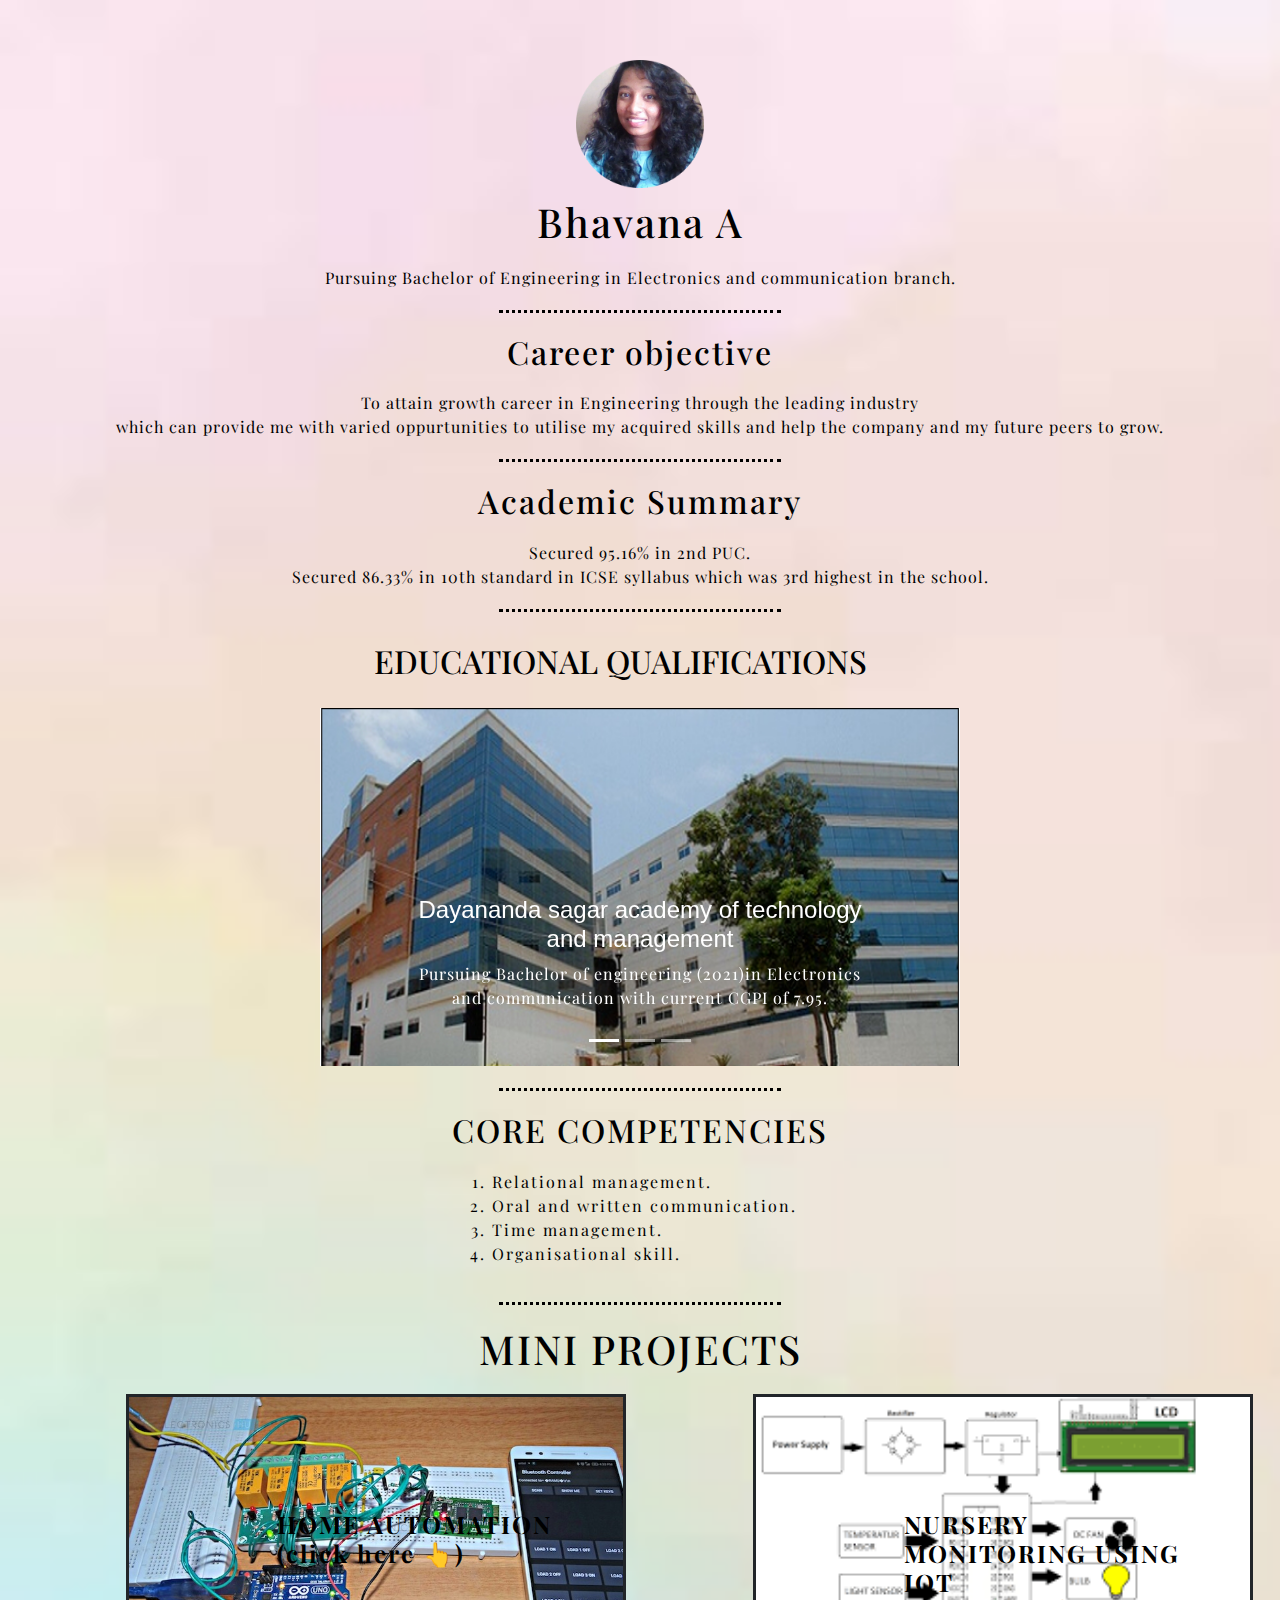
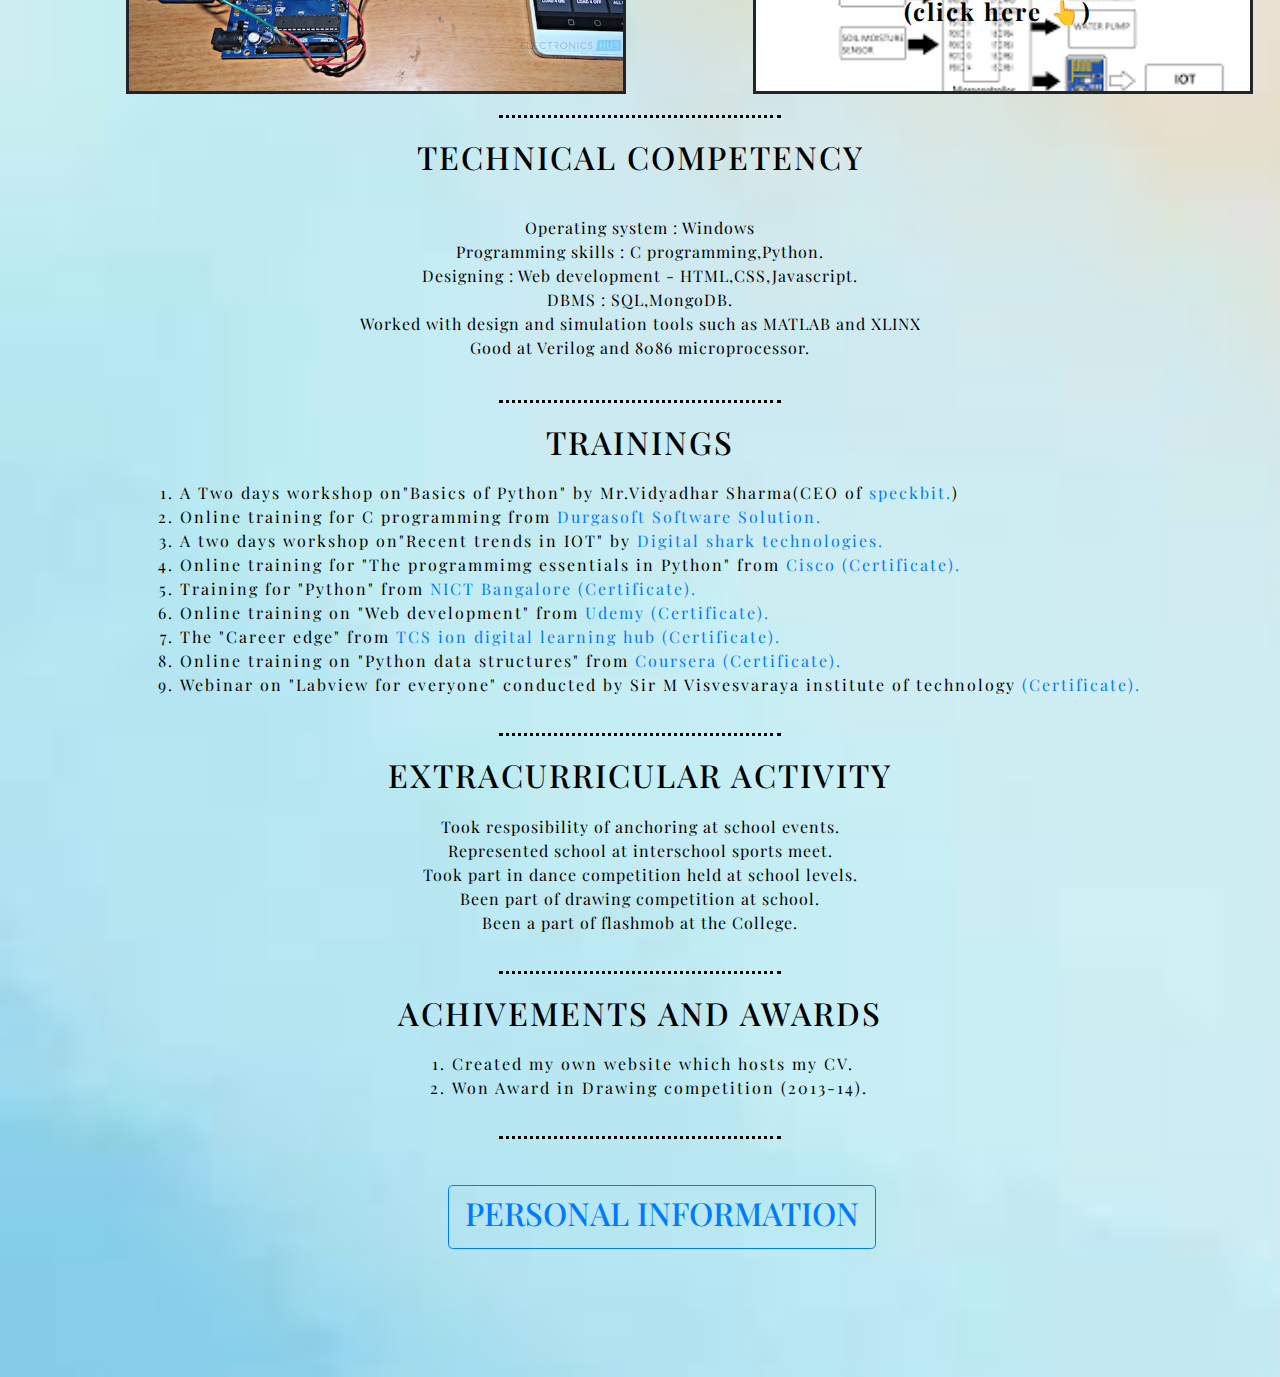
==== index.html @ 12e182a4 "add initial files" ====
<!DOCTYPE html>
<html lang="en" dir="ltr">

<head>
  <link rel="stylesheet" href="styles.css">
  <link rel="stylesheet" href="https://stackpath.bootstrapcdn.com/bootstrap/4.5.0/css/bootstrap.min.css" integrity="sha384-9aIt2nRpC12Uk9gS9baDl411NQApFmC26EwAOH8WgZl5MYYxFfc+NcPb1dKGj7Sk" crossorigin="anonymous">
  <link href="https://fonts.googleapis.com/css2?family=Playfair+Display&display=swap" rel="stylesheet">
  <link href="https://fonts.googleapis.com/css2?family=Bentham&display=swap" rel="stylesheet">
  <meta charset="utf-8">
  <meta name="viewport" content="width=device-width, initial-scale=1">
  <meta http-equiv="Content-Security-Policy" content=" default-src 'self' connect-src https://yourdomain.com style-src 'self' script-src 'self' media-src *;" />
  <title>My CV</title>
</head>

<body class="body">

  <img class="profilepic" style="max-width:100%;height:auto;" src="image/circle-cropped.JPG" alt="bhavana" />
  <h1 class="project">Bhavana A</h1>
  <p>
    Pursuing Bachelor of Engineering in Electronics and communication branch.<br />
  </p>
  <hr class="line" />
  <h2 class="project"> Career objective</h2>
  <p>
    To attain growth career in Engineering through the leading industry<br />
    which can provide me with varied oppurtunities to utilise my acquired skills and help the company and my future peers to grow.
  </p>
  <hr class="line" />
  <h2 class="project">Academic Summary</h2>
  <p>
    Secured 95.16% in 2nd PUC.<br />
    Secured 86.33% in 10th standard in ICSE syllabus which was 3rd highest in the school.
  </p>
  <hr class="line" />
  <h2 class="edu">EDUCATIONAL QUALIFICATIONS</h2>
  <link rel="stylesheet" href="https://maxcdn.bootstrapcdn.com/bootstrap/4.0.0/css/bootstrap.min.css" integrity="sha384-Gn5384xqQ1aoWXA+058RXPxPg6fy4IWvTNh0E263XmFcJlSAwiGgFAW/dAiS6JXm" crossorigin="anonymous">
  <script src="https://code.jquery.com/jquery-3.2.1.slim.min.js" integrity="sha384-KJ3o2DKtIkvYIK3UENzmM7KCkRr/rE9/Qpg6aAZGJwFDMVNA/GpGFF93hXpG5KkN" crossorigin="anonymous"></script>
  <script src="https://cdnjs.cloudflare.com/ajax/libs/popper.js/1.12.9/umd/popper.min.js" integrity="sha384-ApNbgh9B+Y1QKtv3Rn7W3mgPxhU9K/ScQsAP7hUibX39j7fakFPskvXusvfa0b4Q" crossorigin="anonymous"></script>
  <script src="https://maxcdn.bootstrapcdn.com/bootstrap/4.0.0/js/bootstrap.min.js" integrity="sha384-JZR6Spejh4U02d8jOt6vLEHfe/JQGiRRSQQxSfFWpi1MquVdAyjUar5+76PVCmYl" crossorigin="anonymous"></script>
  <div id="carouselExampleIndicators" class="carousel slide" data-ride="carousel">
    <ol class="carousel-indicators">
      <li data-target="#carouselExampleIndicators" data-slide-to="0" class="active"></li>
      <li data-target="#carouselExampleIndicators" data-slide-to="1"></li>
      <li data-target="#carouselExampleIndicators" data-slide-to="2"></li>
    </ol>
    <div class="carousel-inner">
      <div class="carousel-item active">
        <img class="d-block w-100" src="image/new dsatm.JPG" alt="First slide">
        <div class="carousel-caption d-none d-md-block">
          <h4> Dayananda sagar academy of technology and management </h4>
          <p class="info">Pursuing Bachelor of engineering (2021)in Electronics and communication with current CGPI of 7.95.</p>
        </div>
      </div>
      <div class="carousel-item">
        <img class="d-block w-100" src="image/rsz_img_20200606_145028.JPG" alt="Second slide">
        <div class="carousel-caption d-none d-md-block">
          <h4> BGS PU COLLEGE </h4>
          <p class="info">
            Completed 2nd PU with 95.16% under karnataka state PU board in the year 2017.
          </p>
        </div>
      </div>
      <div class="carousel-item">
        <img class="d-block w-100" src="image/vpsfinal.JPG" alt="Third slide">
        <div class="carousel-caption d-none d-md-block">
          <p class="info">
            Completed 10th standard with 86.33% under Indian Certificate of Secondary Education(ICSE) in the year 2015.
          </p>
        </div>
      </div>
    </div>
    <a class="carousel-control-prev" href="/carouselExampleIndicators" role="button" data-slide="prev">
      <span class="carousel-control-prev-icon" aria-hidden="true"></span>
      <span class="sr-only">Previous</span>
    </a>
    <a class="carousel-control-next" href="/carouselExampleIndicators" role="button" data-slide="next">
      <span class="carousel-control-next-icon" aria-hidden="true"></span>
      <span class="sr-only">Next</span>
    </a>
  </div>
  <hr class="line" />
  <div class="trainings">
    <h2 class="project">CORE COMPETENCIES</h2>
    <ol>
      <li>
        Relational management.
      </li>
      <li>
        Oral and written communication.
      </li>
      <li>
        Time management.
      </li>
      <li>
        Organisational skill.
      </li>
    </ol>
  </div>
  <hr class="line" />
  <h1 class="project"> MINI PROJECTS</h1>
  <table style="width=100%">
    <tr>
      <td>
        <div class="home">
          <a class="anchor" href="HOME AUTOMATION.HTML">
            <h4 class="heading anchor">HOME AUTOMATION
              <br />(click here &#128070;)
            </h4>
          </a>
      </td>
      </div>
      <td>
        <div class="nursery">
          <a class="anchor" href="nursery monitoring.html">
            <h4 class="heading anchor">NURSERY MONITORING USING IOT <br />(click here &#128070;)</h4>
          </a>
      </td>
      </div>
    </tr>
  </table>
  <hr class="line" />
  <h2 class="project">TECHNICAL COMPETENCY</h2>
  <p class="career">
    Operating system : Windows<br />
    Programming skills : C programming,Python.<br />
    Designing : Web development - HTML,CSS,Javascript.<br />
    DBMS : SQL,MongoDB.<br />
    Worked with design and simulation tools such as MATLAB and XLINX<br />
    Good at Verilog and 8086 microprocessor.
  </p>
  <hr class="line" />
  <h2 class="project">TRAININGS</h2>
  <div class="trainings">
    <ol>
      <li>
        A Two days workshop on"Basics of Python" by Mr.Vidyadhar Sharma(CEO of <a class="anchor" href="https://www.speckbit.com/"> speckbit.</a>)
      </li>
      <li>
        Online training for C programming from <a class="anchor" href="http://www.durgasoft.com/">Durgasoft Software Solution.</a>
      </li>
      <li>
        A two days workshop on"Recent trends in IOT" by <a class="anchor" href="http://www.digitalshark.in/">Digital shark technologies.</a>
      </li>
      <li>
        Online training for "The programmimg essentials in Python" from <a class="anchor" href="https://www.cisco.com/c/en_in/index.html">Cisco<a class="anchor" href="cisco.html"> (Certificate).</a></a>
      </li>
      <li>
        Training for "Python" from <a class="anchor" href="https://www.nict.co.in/">NICT Bangalore</a><a class="anchor" href="NICT.html"> (Certificate).</a>
      </li>
      <li>
        Online training on "Web development" from <a class="anchor" href="https://www.udemy.com/">Udemy</a><a class="anchor" href="udemy.html"> (Certificate).</a>
      </li>
      <li>
        The "Career edge" from <a class="anchor" href="https://www.tcsion.com/LX/login">TCS ion digital learning hub</a><a class="anchor" class="anchor" href="tcs.html"> (Certificate).</a>
      </li>
      <li>
        Online training on "Python data structures" from <a class="anchor" href="https://www.coursera.org/">Coursera</a><a class="anchor" href="coursera.html"> (Certificate).</a>
      </li>
      <li>
        Webinar on "Labview for everyone" conducted by Sir M Visvesvaraya institute of technology<a class="anchor" href="labview.html"> (Certificate).</a>
      </li>
    </ol>
  </div>
  <hr class="line" />
  <h2 class="project">EXTRACURRICULAR ACTIVITY</h2>
  <div class="trainings">
    <p>
      Took resposibility of anchoring at school events.<br />
      Represented school at interschool sports meet.<br />
      Took part in dance competition held at school levels.<br />
      Been part of drawing competition at school.<br />
      Been a part of flashmob at the College.
    </p>
  </div>
  <hr class="line" />
  <h2 class="project">ACHIVEMENTS AND AWARDS</h2>
  <div class="trainings">
    <ol>
      <li>
        Created my own website which hosts my CV.
      </li>
      <li>
        Won Award in Drawing competition (2013-14).
      </li>
    </ol>
  </div>
  <hr class="line" />
  <button type="button" id="bttn" class=" btn btn-outline-primary  btn-lg"><a class="anchor" href="personal_info.html">
      <h2>PERSONAL INFORMATION</h2>
    </a></button>

</body>

</html>
---- styles.css ----
#bttn {
    font-family: 'Playfair Display', serif;
    color: black;
    margin: 2% 10% 10% 35%;
}


.profilepic {
  display: block;
  margin-left: auto;
  margin-right: auto;
  width: 10%;
  padding-top: 60px;
  padding-bottom: 10px;

}


.carousel-item {
  height: 30%;
  width: 60%;
}

.edu {
  color: black;
  padding: 10px 70px 10px 30px;
  text-align: center;
  font-family: 'Playfair Display', serif;
  padding-bottom: 20px;
}

.career {
  font-family: 'Playfair Display', serif;
  color: black;
  text-align: center;
  padding-top: 20px;
  padding-bottom: 20px;
}

.core-1 {
  font-family: 'Playfair Display', serif;
  letter-spacing: 2px;
  font-weight: 800;
  text-align: center;
  border-style: solid;
  border-color: white;
  border-width: medium;
  margin: 15% 30% 10% 30%;
  background-color: #ffaaa6;
  padding: 2% ;
  }

  .hi{
    font-weight: 800;
    color: #521168;
  }
.pi
{
  background-image: radial-gradient(#ffdfdf, #fbc1bc);
}

.anchor:hover{
  color: #d45079;
  text-decoration:none;
}

.home {
  background-image: url("image/Arduino-Home-Automation-1.JPG");
  background-size: cover;
  font-family: 'Playfair Display', serif;
  height: 300px;
  width: 500px;
  margin: auto 40% auto 25%;
  border: 3px solid;
  letter-spacing: 2px;

}

.nursery {
  background-image: url("image/download-iot.JPG");
  background-size: cover;
  font-family: 'Playfair Display', serif;
  height: 300px;
  width: 500px;
  margin: auto 50% auto 50%;
  border: 3px solid;
  letter-spacing: 2px;
}

.project {
  font-family: 'Playfair Display', serif;
  text-align: center;
  text-decoration: none;
  color: black;
  margin: auto;
  padding-bottom: 20px;
  letter-spacing: 2px;
}

.trainings {
  font-family: 'Playfair Display', serif;
  color: black;
  letter-spacing: 2px;
  text-align: left;
  display: table;
  margin: 0 auto;
}

.train {
  font-family: 'Playfair Display', serif;
  color: black;
  letter-spacing: 2px;
  text-align: center;
  display: table;
  margin: 0 auto;
}

.line {
  border-color: black;
  border-width: 3px;
  border-style: dotted none none;
  display: block;
  width: 22%;
  margin-top: 20px;
  margin-bottom: 20px;
}

.certificate {
  padding: 2% 10% 2% 18%;
}

.info {
  color: white;
}

.heading{
  color:black ;
  font-weight: bolder;
  font-family: 'Playfair Display', serif;
  padding: 23% 10% 70% 30%;
}
.carousel {
  width: 640px;
  height: 360px;
  margin: auto;
}
.image{
  margin:1% 30% 1% 30%;
  height: 300px;
  width: 500px;
}

h1 {
  font-family: 'Playfair Display', serif;
  color: black;
  text-align: center;
}

p {
  font-family: 'Playfair Display', serif;
  color: black;
  text-align: center;
  letter-spacing: 1px;
  text-decoration: none;
}

.body {
  background-image: url("image/60320387-abstract-colorful-watercolor-background-soft-pastel-wash.JPG");
  background-size: cover;
}
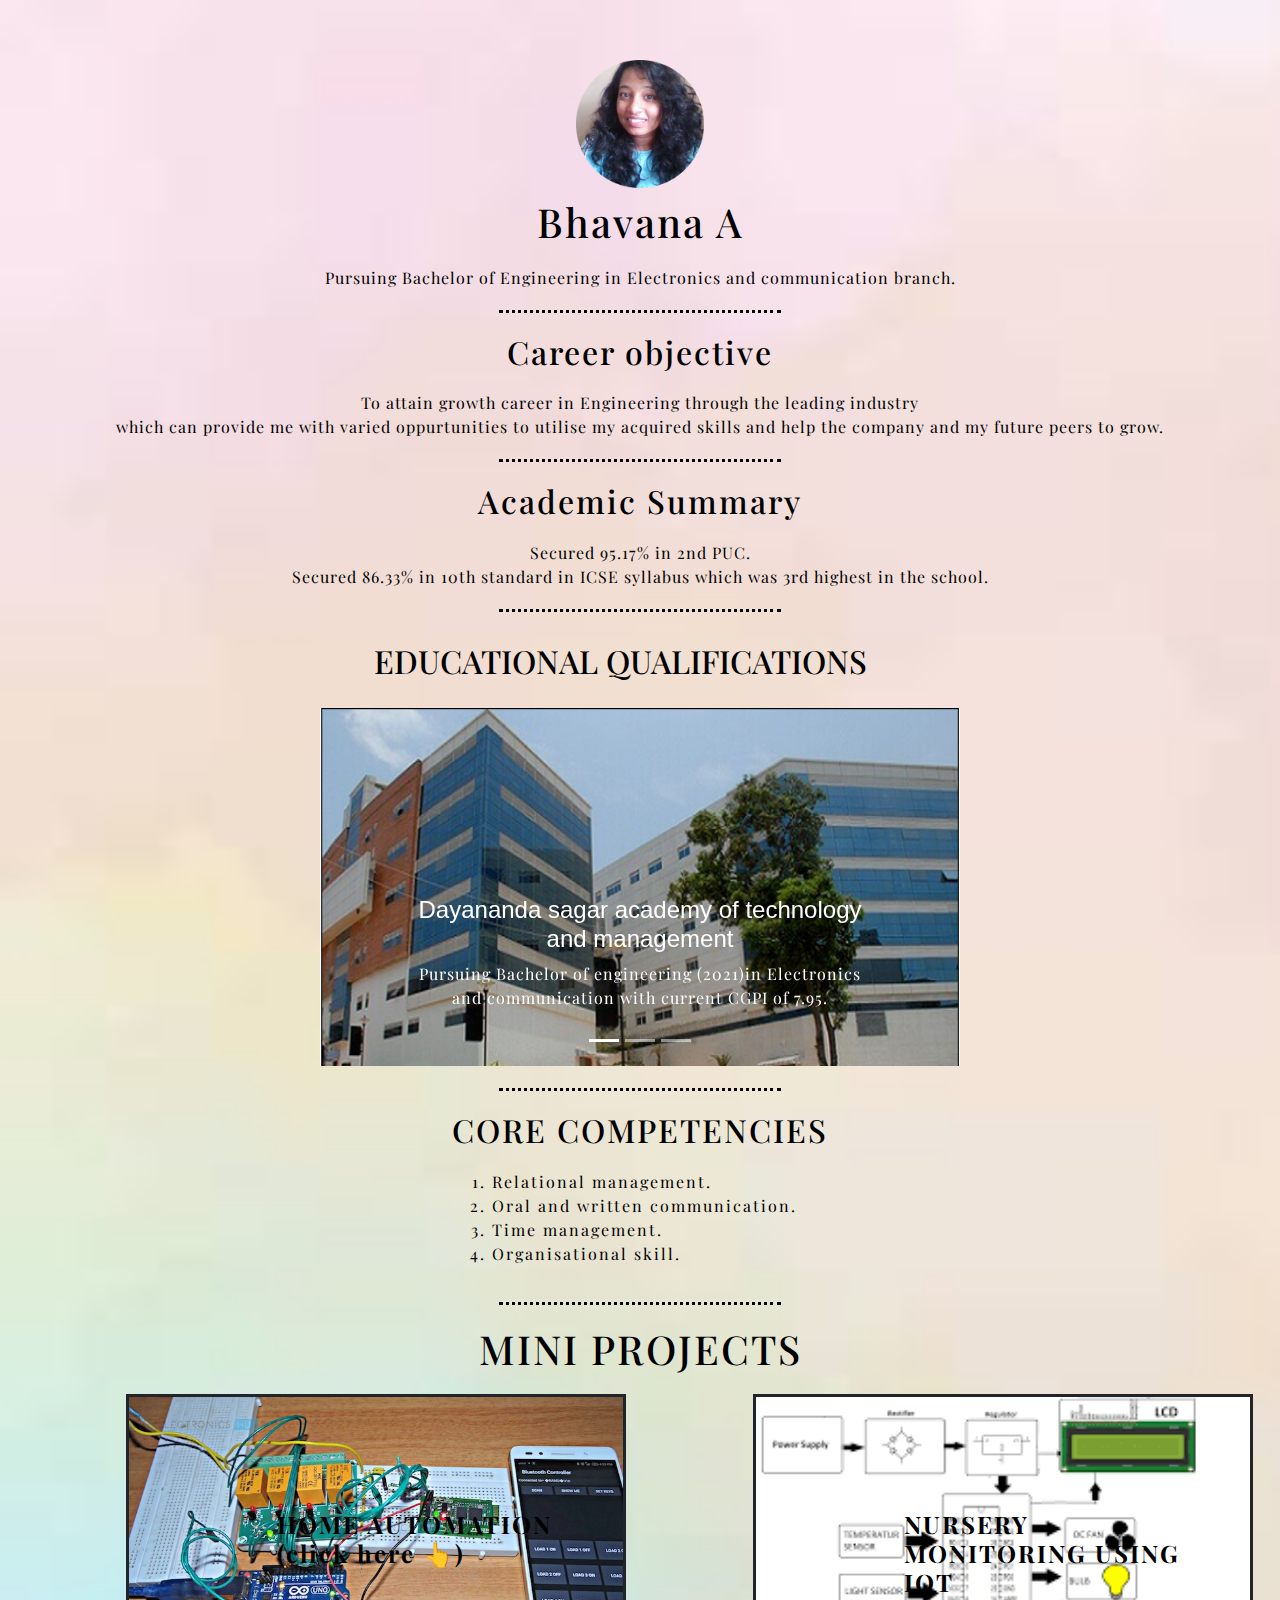
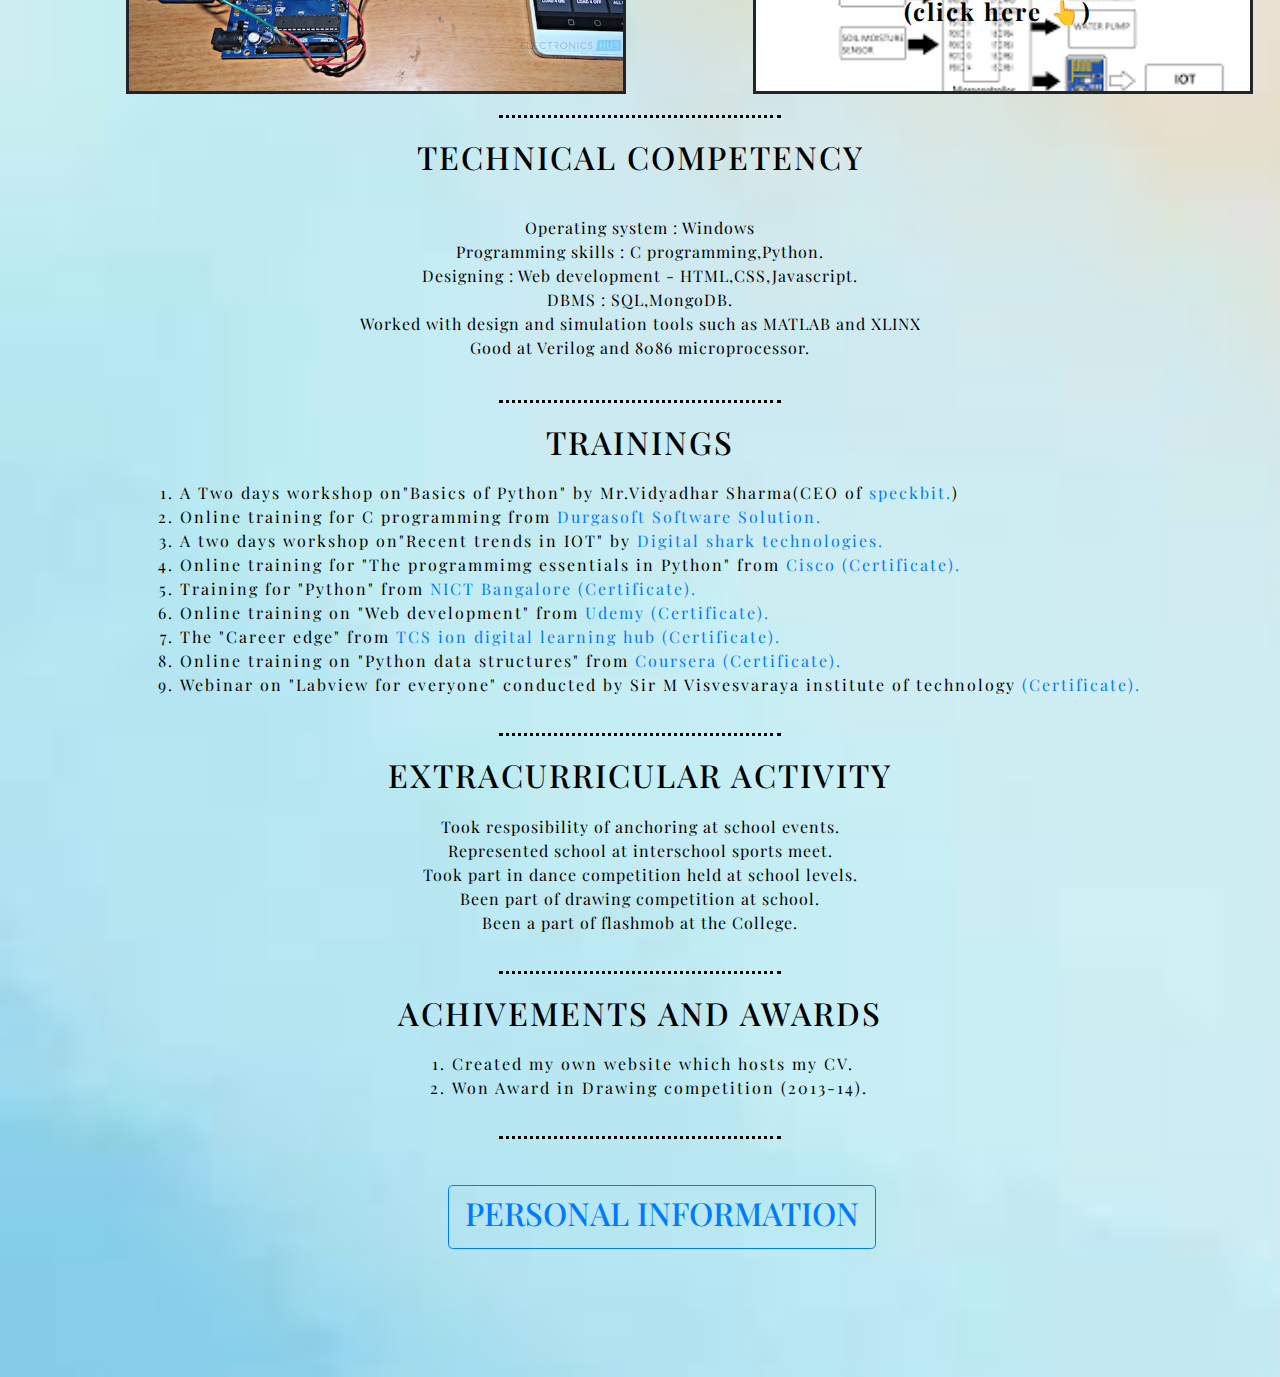
==== commit 6649a30f: "Update index.html" ====
--- a/index.html
+++ b/index.html
@@ -28,7 +28,7 @@
   <hr class="line" />
   <h2 class="project">Academic Summary</h2>
   <p>
-    Secured 95.16% in 2nd PUC.<br />
+    Secured 95.17% in 2nd PUC.<br />
     Secured 86.33% in 10th standard in ICSE syllabus which was 3rd highest in the school.
   </p>
   <hr class="line" />
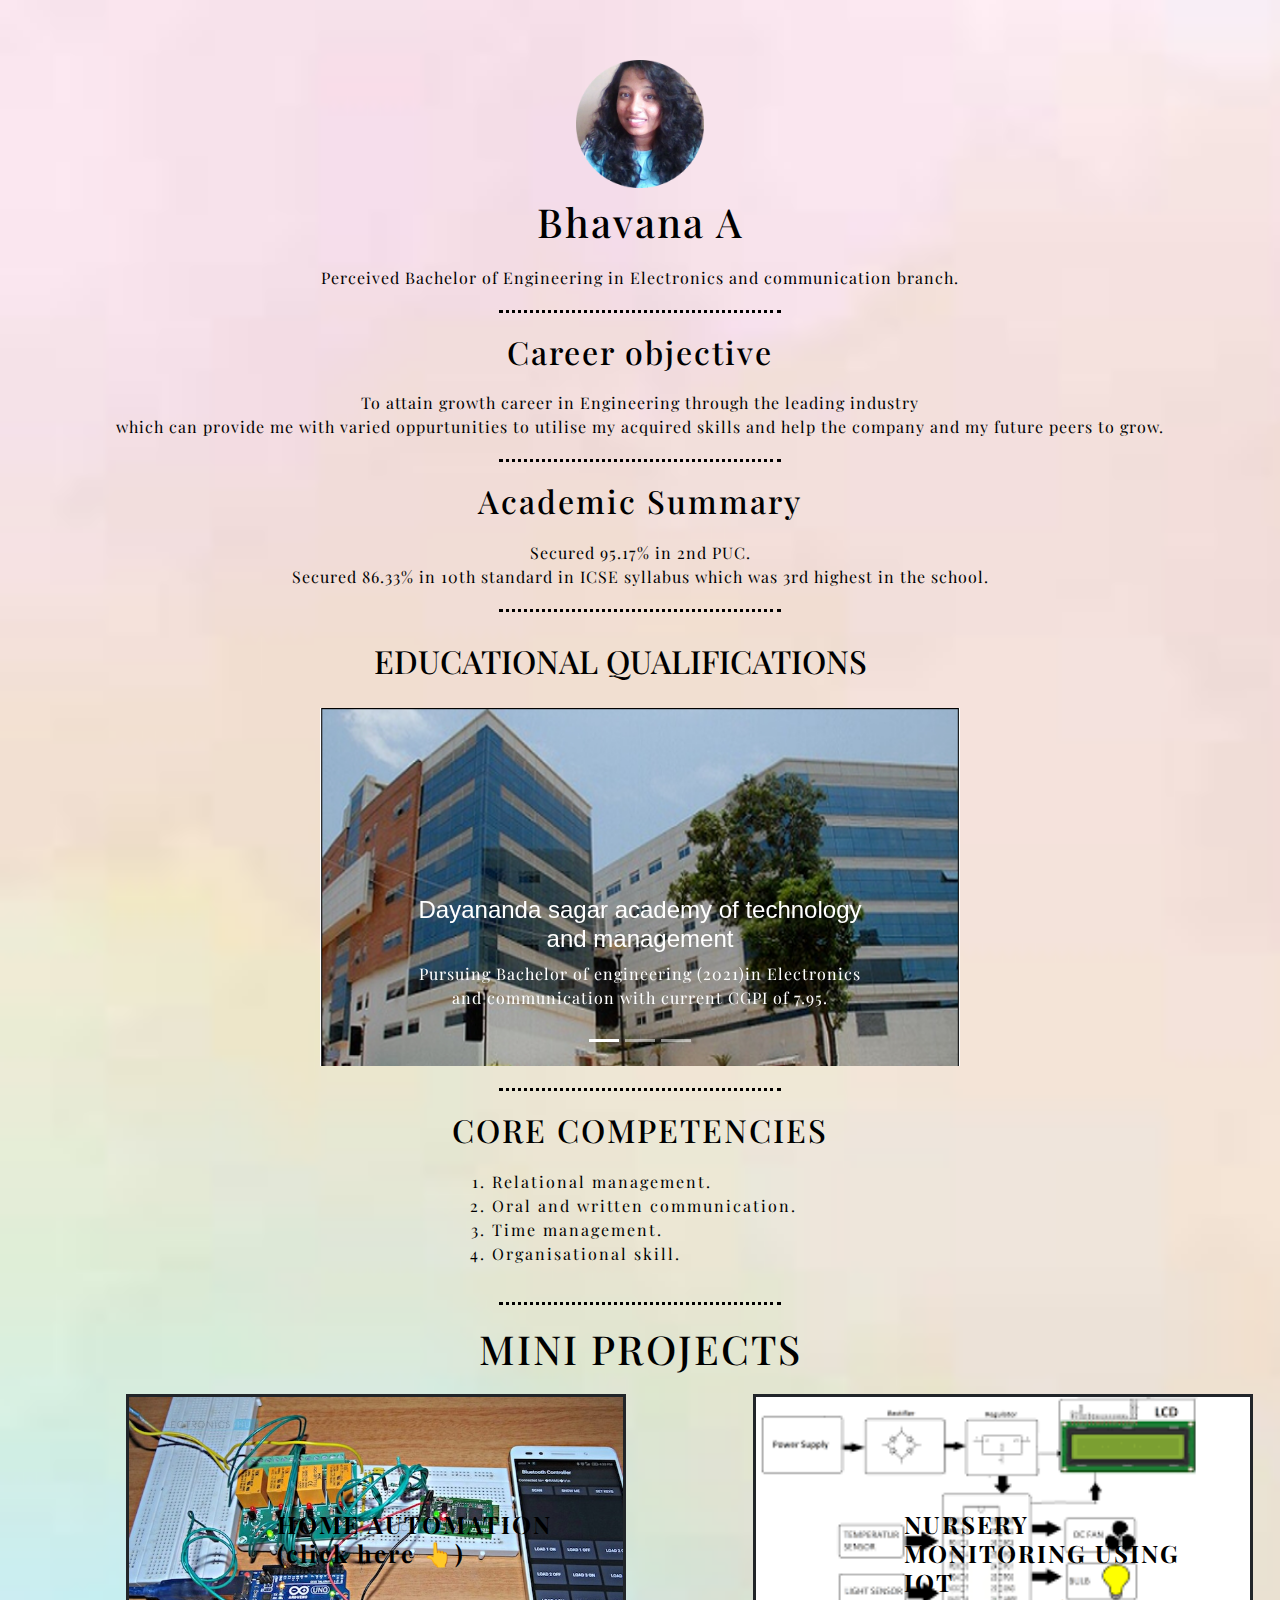
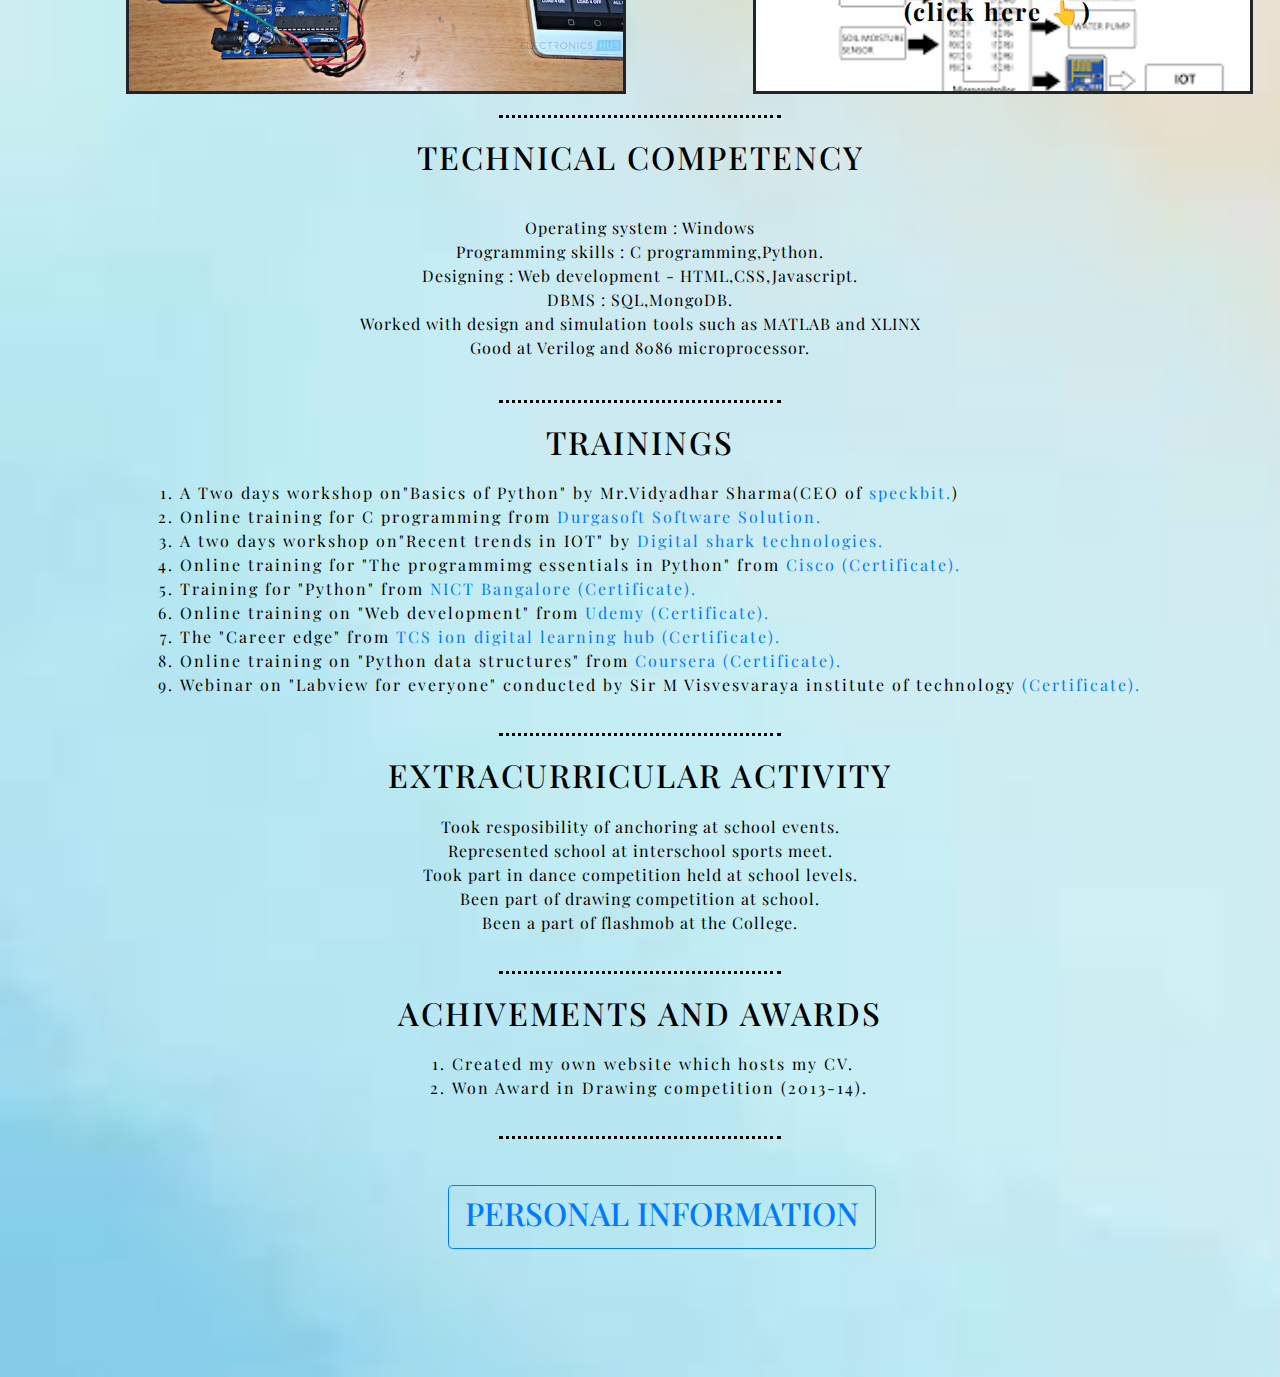
==== commit b883de45: "marked BE as perceived" ====
--- a/index.html
+++ b/index.html
@@ -17,7 +17,7 @@
   <img class="profilepic" style="max-width:100%;height:auto;" src="image/circle-cropped.JPG" alt="bhavana" />
   <h1 class="project">Bhavana A</h1>
   <p>
-    Pursuing Bachelor of Engineering in Electronics and communication branch.<br />
+    Perceived Bachelor of Engineering in Electronics and communication branch.<br />
   </p>
   <hr class="line" />
   <h2 class="project"> Career objective</h2>
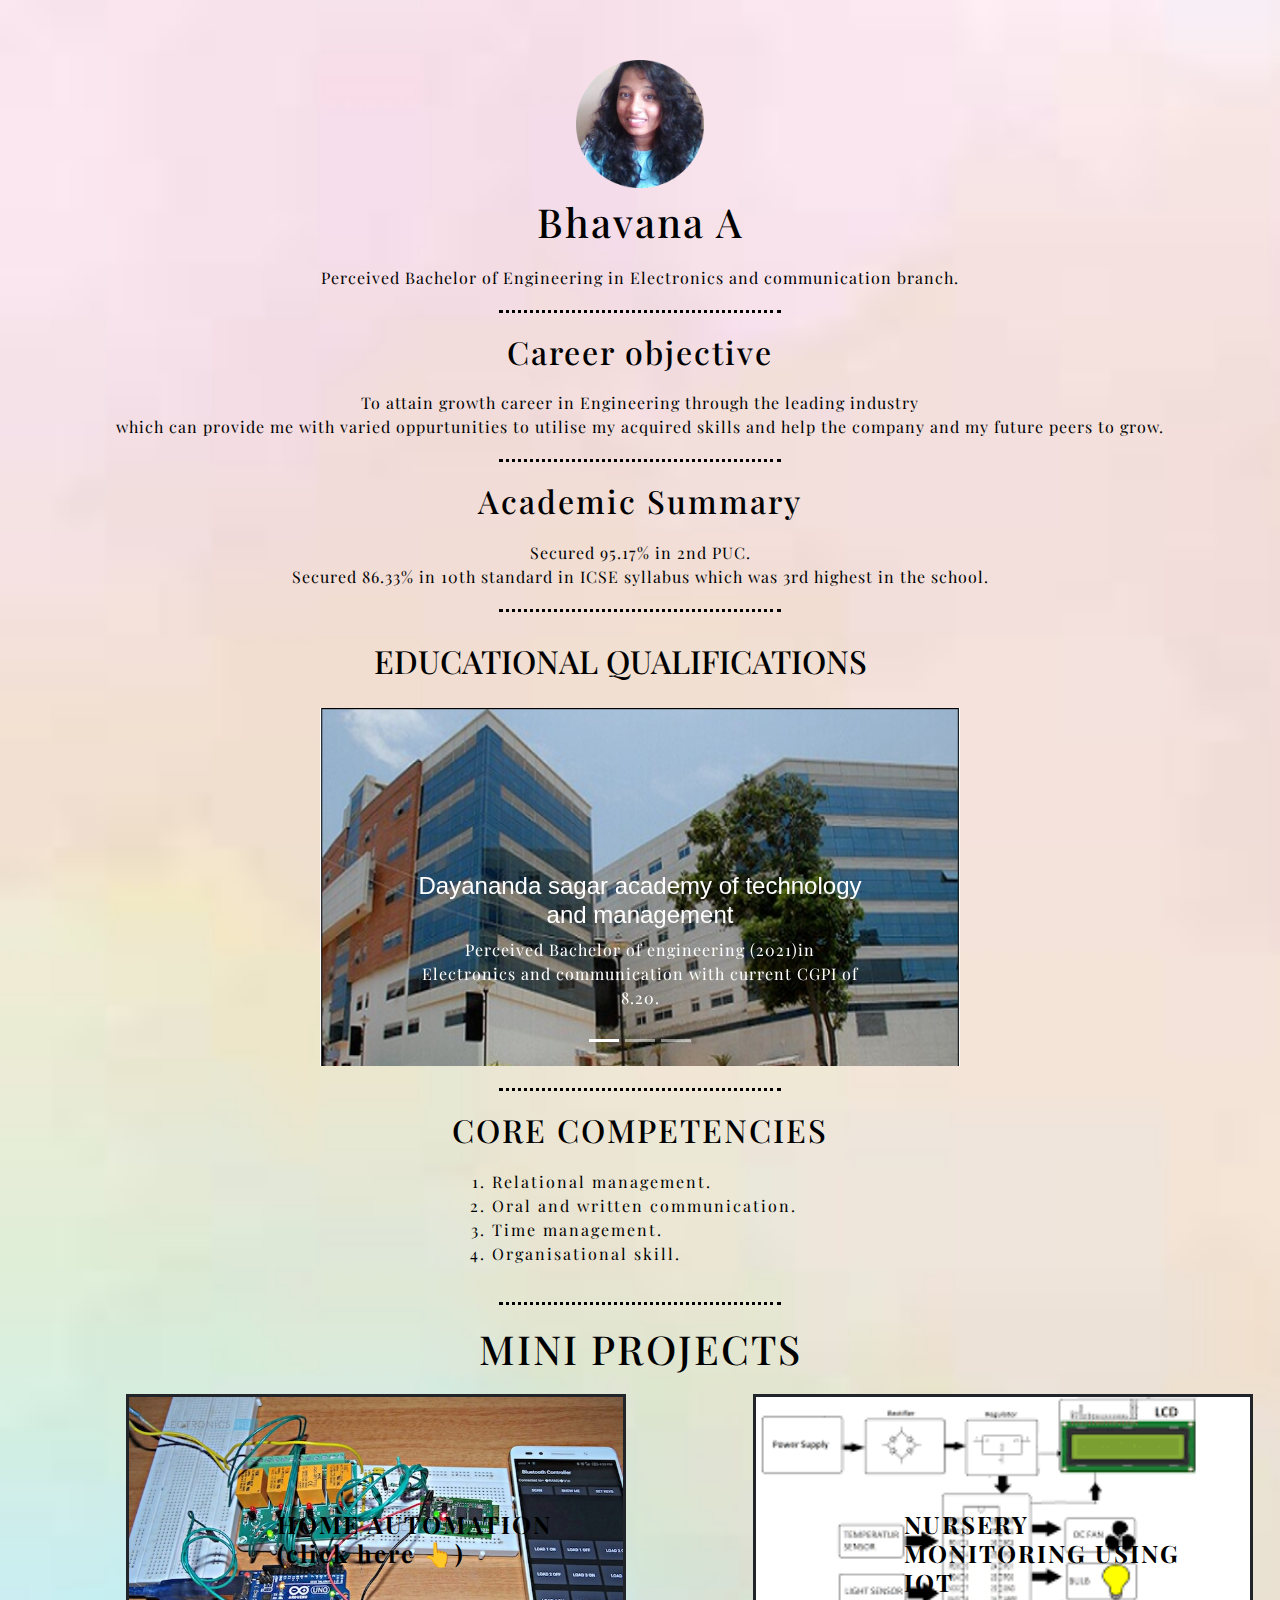
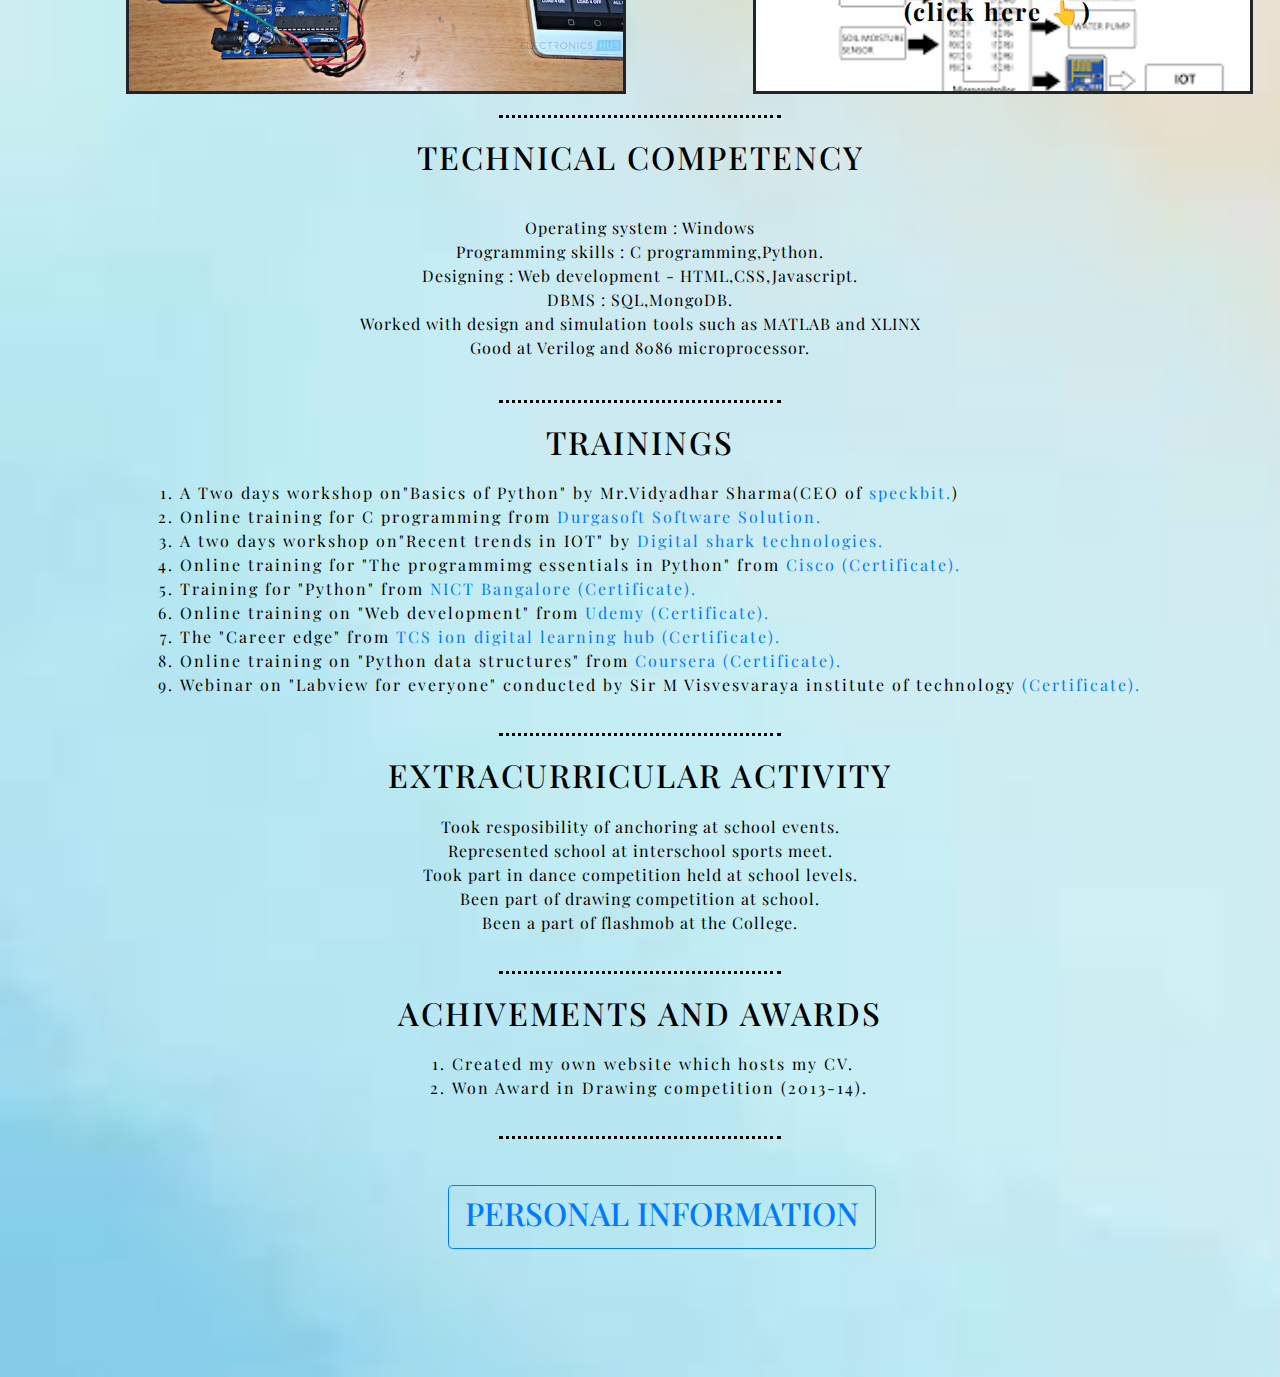
==== commit d993a92a: "Updated BE details" ====
--- a/index.html
+++ b/index.html
@@ -48,7 +48,7 @@
         <img class="d-block w-100" src="image/new dsatm.JPG" alt="First slide">
         <div class="carousel-caption d-none d-md-block">
           <h4> Dayananda sagar academy of technology and management </h4>
-          <p class="info">Pursuing Bachelor of engineering (2021)in Electronics and communication with current CGPI of 7.95.</p>
+          <p class="info">Perceived Bachelor of engineering (2021)in Electronics and communication with current CGPI of 8.20.</p>
         </div>
       </div>
       <div class="carousel-item">
